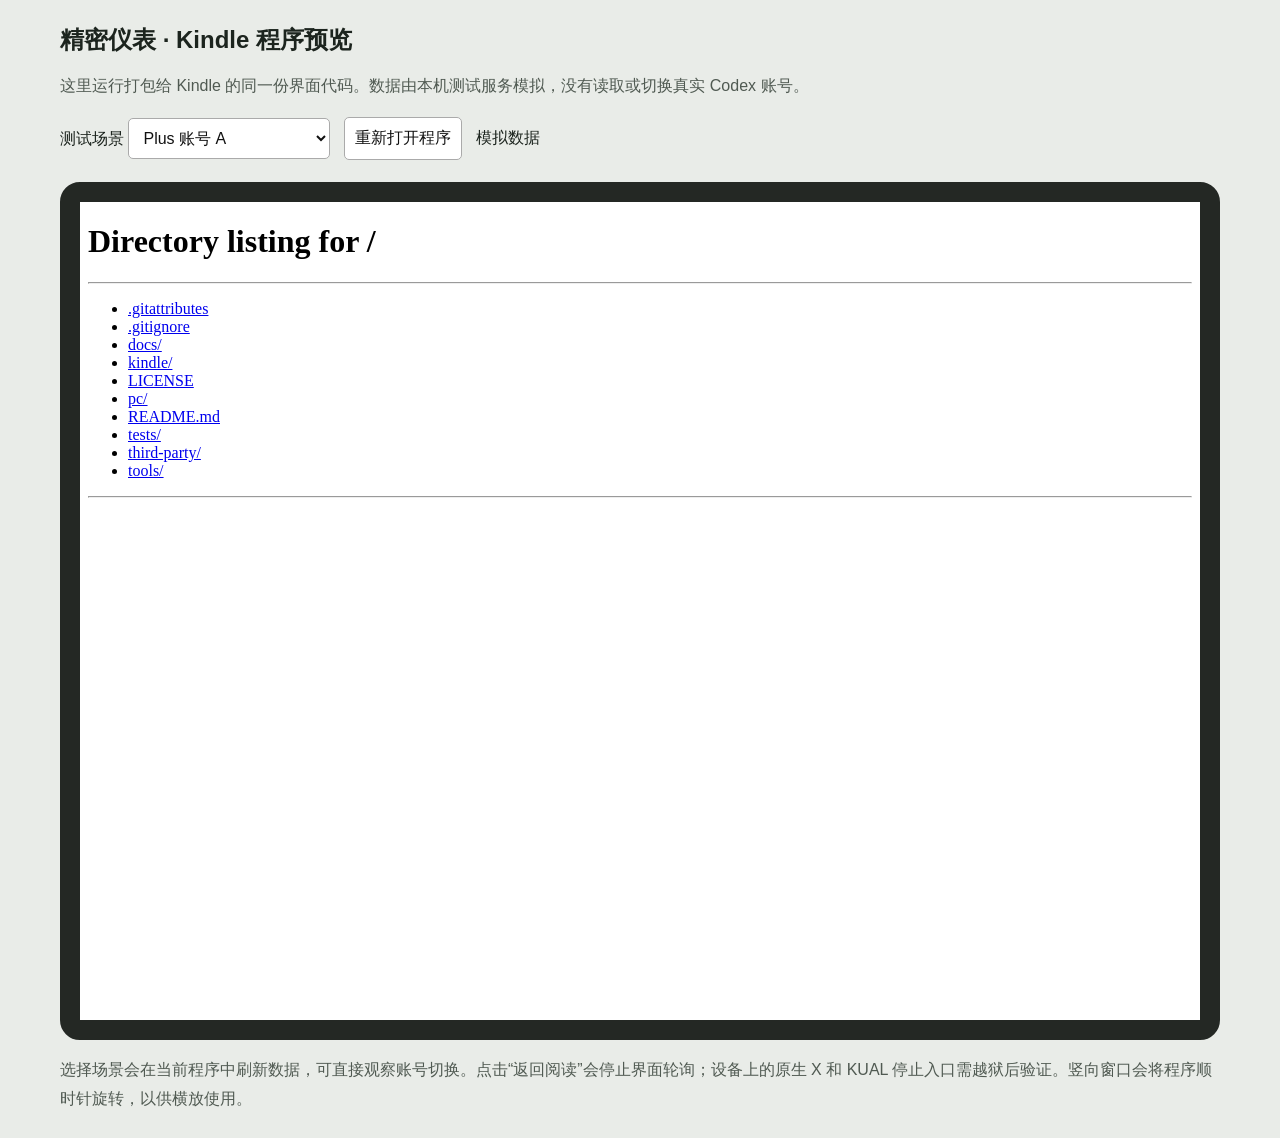
==== tests/preview.html @ 9de31e9e "Initial release of Kindle Desk" ====
<!doctype html><html lang="zh-CN"><meta charset="utf-8"><meta name="viewport" content="width=device-width,initial-scale=1"><title>Kindle 程序 · 本机预览</title><style>*{box-sizing:border-box}body{font:16px 'Segoe UI','Microsoft YaHei',sans-serif;background:#e9ece8;color:#1c241e;margin:24px auto;max-width:1200px;padding:0 20px}h1{font-size:24px}p{line-height:1.8;color:#505a52}select,button{font:inherit;padding:10px;border:1px solid #aaa;border-radius:5px;background:white;color:#111}iframe{display:block;width:100%;aspect-ratio:1000/740;border:20px solid #242824;border-radius:20px;background:white;margin-top:22px}.controls{display:flex;align-items:center;gap:14px;flex-wrap:wrap}button{cursor:pointer}</style><h1>精密仪表 · Kindle 程序预览</h1><p>这里运行打包给 Kindle 的同一份界面代码。数据由本机测试服务模拟，没有读取或切换真实 Codex 账号。</p><div class="controls"><label>测试场景 <select id="scenario"><option value="plus">Plus 账号 A</option><option value="pro">Pro 账号 B</option><option value="switching">Plus → Pro 切换中</option><option value="mismatch">新账号收到旧账号额度</option><option value="signed_out">Codex 未登录</option><option value="single">仅返回一个额度周期</option><option value="multi">多个独立额度桶</option><option value="low">额度偏低</option><option value="offline">电脑离线</option><option value="stale">数据过期</option><option value="reset">额度周期已到</option></select></label><button id="open">重新打开程序</button><span id="state">模拟数据</span></div><iframe id="app" title="Kindle 精密仪表程序" src="/"></iframe><p>选择场景会在当前程序中刷新数据，可直接观察账号切换。点击“返回阅读”会停止界面轮询；设备上的原生 X 和 KUAL 停止入口需越狱后验证。竖向窗口会将程序顺时针旋转，以供横放使用。</p><script>const frame=document.getElementById('app');document.getElementById('scenario').onchange=async e=>{await fetch('/scenario?name='+e.target.value);const b=frame.contentDocument.getElementById('refresh');if(!frame.contentDocument.getElementById('closed').hidden)frame.contentDocument.getElementById('resume').click();else b.click()};document.getElementById('open').onclick=()=>frame.contentWindow.location.reload();</script></html>
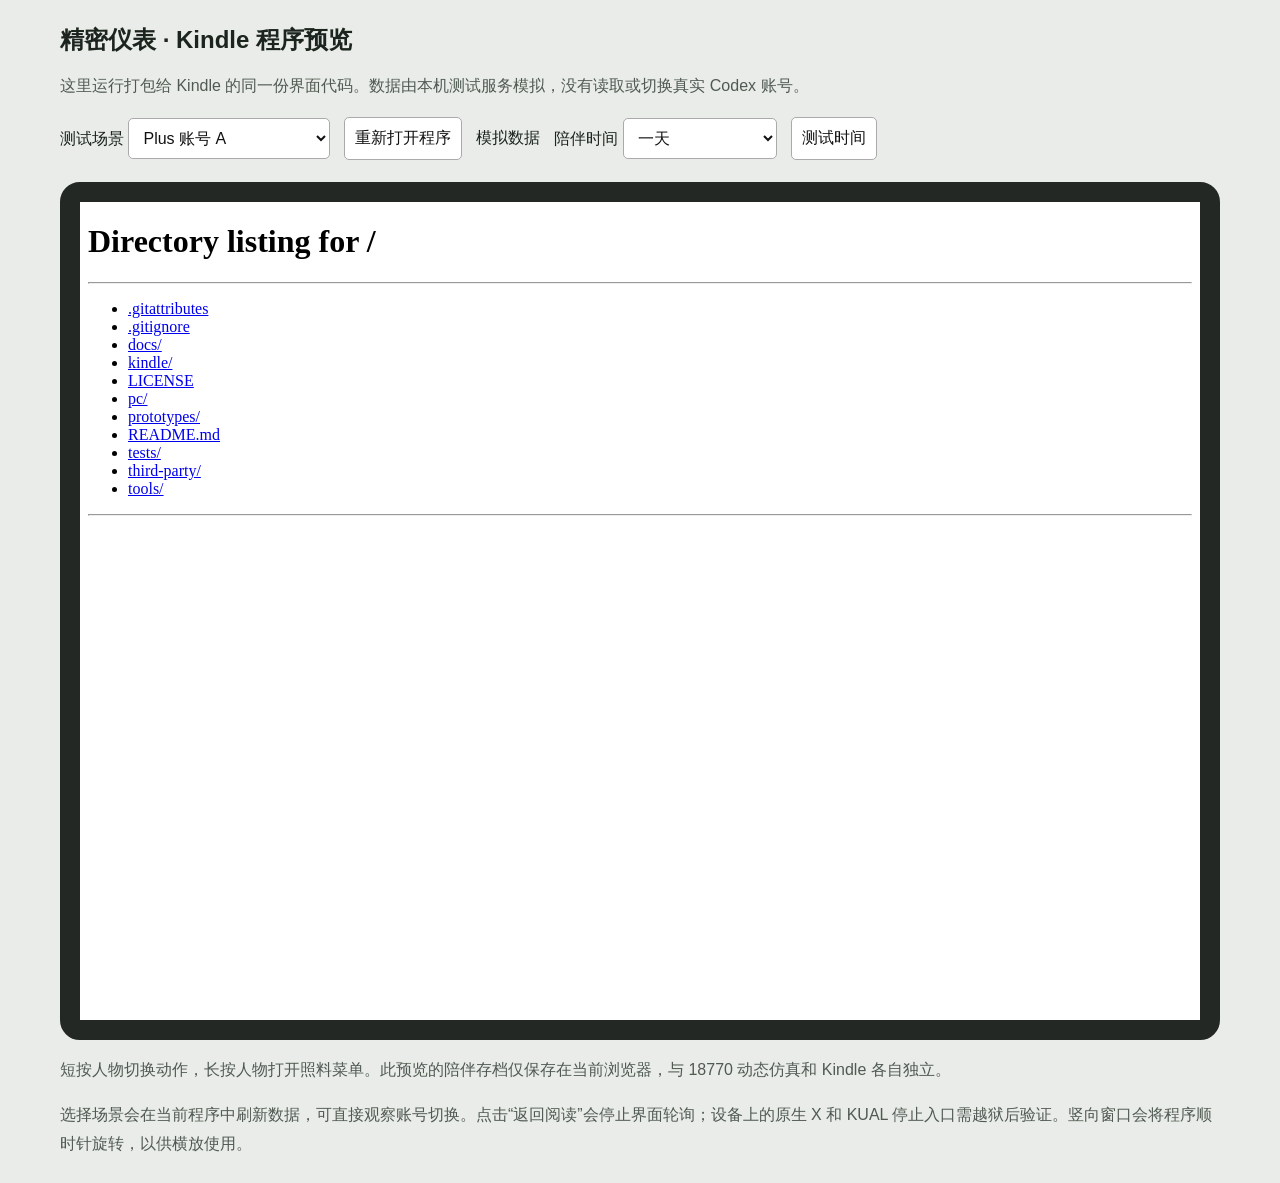
==== commit 2d09843b: "Add electronic pet care simulation" ====
--- a/tests/preview.html
+++ b/tests/preview.html
@@ -1 +1 @@
-<!doctype html><html lang="zh-CN"><meta charset="utf-8"><meta name="viewport" content="width=device-width,initial-scale=1"><title>Kindle 程序 · 本机预览</title><style>*{box-sizing:border-box}body{font:16px 'Segoe UI','Microsoft YaHei',sans-serif;background:#e9ece8;color:#1c241e;margin:24px auto;max-width:1200px;padding:0 20px}h1{font-size:24px}p{line-height:1.8;color:#505a52}select,button{font:inherit;padding:10px;border:1px solid #aaa;border-radius:5px;background:white;color:#111}iframe{display:block;width:100%;aspect-ratio:1000/740;border:20px solid #242824;border-radius:20px;background:white;margin-top:22px}.controls{display:flex;align-items:center;gap:14px;flex-wrap:wrap}button{cursor:pointer}</style><h1>精密仪表 · Kindle 程序预览</h1><p>这里运行打包给 Kindle 的同一份界面代码。数据由本机测试服务模拟，没有读取或切换真实 Codex 账号。</p><div class="controls"><label>测试场景 <select id="scenario"><option value="plus">Plus 账号 A</option><option value="pro">Pro 账号 B</option><option value="switching">Plus → Pro 切换中</option><option value="mismatch">新账号收到旧账号额度</option><option value="signed_out">Codex 未登录</option><option value="single">仅返回一个额度周期</option><option value="multi">多个独立额度桶</option><option value="low">额度偏低</option><option value="offline">电脑离线</option><option value="stale">数据过期</option><option value="reset">额度周期已到</option></select></label><button id="open">重新打开程序</button><span id="state">模拟数据</span></div><iframe id="app" title="Kindle 精密仪表程序" src="/"></iframe><p>选择场景会在当前程序中刷新数据，可直接观察账号切换。点击“返回阅读”会停止界面轮询；设备上的原生 X 和 KUAL 停止入口需越狱后验证。竖向窗口会将程序顺时针旋转，以供横放使用。</p><script>const frame=document.getElementById('app');document.getElementById('scenario').onchange=async e=>{await fetch('/scenario?name='+e.target.value);const b=frame.contentDocument.getElementById('refresh');if(!frame.contentDocument.getElementById('closed').hidden)frame.contentDocument.getElementById('resume').click();else b.click()};document.getElementById('open').onclick=()=>frame.contentWindow.location.reload();</script></html>
+<!doctype html><html lang="zh-CN"><meta charset="utf-8"><meta name="viewport" content="width=device-width,initial-scale=1"><title>Kindle 程序 · 本机预览</title><style>*{box-sizing:border-box}body{font:16px 'Segoe UI','Microsoft YaHei',sans-serif;background:#e9ece8;color:#1c241e;margin:24px auto;max-width:1200px;padding:0 20px}h1{font-size:24px}p{line-height:1.8;color:#505a52}select,button{font:inherit;padding:10px;border:1px solid #aaa;border-radius:5px;background:white;color:#111}iframe{display:block;width:100%;aspect-ratio:1000/740;border:20px solid #242824;border-radius:20px;background:white;margin-top:22px}.controls{display:flex;align-items:center;gap:14px;flex-wrap:wrap}button{cursor:pointer}</style><h1>精密仪表 · Kindle 程序预览</h1><p>这里运行打包给 Kindle 的同一份界面代码。数据由本机测试服务模拟，没有读取或切换真实 Codex 账号。</p><div class="controls"><label>测试场景 <select id="scenario"><option value="plus">Plus 账号 A</option><option value="pro">Pro 账号 B</option><option value="switching">Plus → Pro 切换中</option><option value="mismatch">新账号收到旧账号额度</option><option value="signed_out">Codex 未登录</option><option value="single">仅返回一个额度周期</option><option value="multi">多个独立额度桶</option><option value="low">额度偏低</option><option value="offline">电脑离线</option><option value="stale">数据过期</option><option value="reset">额度周期已到</option></select></label><button id="open">重新打开程序</button><span id="state">模拟数据</span><label>陪伴时间 <select id="care-time"><option value="86400">一天</option><option value="604800">一周</option><option value="-3600">时钟倒退一小时</option></select></label><button id="care-advance">测试时间</button></div><iframe id="app" title="Kindle 精密仪表程序" src="/"></iframe><p>短按人物切换动作，长按人物打开照料菜单。此预览的陪伴存档仅保存在当前浏览器，与 18770 动态仿真和 Kindle 各自独立。</p><p>选择场景会在当前程序中刷新数据，可直接观察账号切换。点击“返回阅读”会停止界面轮询；设备上的原生 X 和 KUAL 停止入口需越狱后验证。竖向窗口会将程序顺时针旋转，以供横放使用。</p><script>const frame=document.getElementById('app');document.getElementById('scenario').onchange=async e=>{await fetch('/scenario?name='+e.target.value);const b=frame.contentDocument.getElementById('refresh');if(!frame.contentDocument.getElementById('closed').hidden)frame.contentDocument.getElementById('resume').click();else b.click()};document.getElementById('open').onclick=()=>frame.contentWindow.location.reload();document.getElementById('care-advance').onclick=()=>{const care=frame.contentWindow.DeskCompanion.care;if(care)care.advance(Number(document.getElementById('care-time').value))};</script></html>
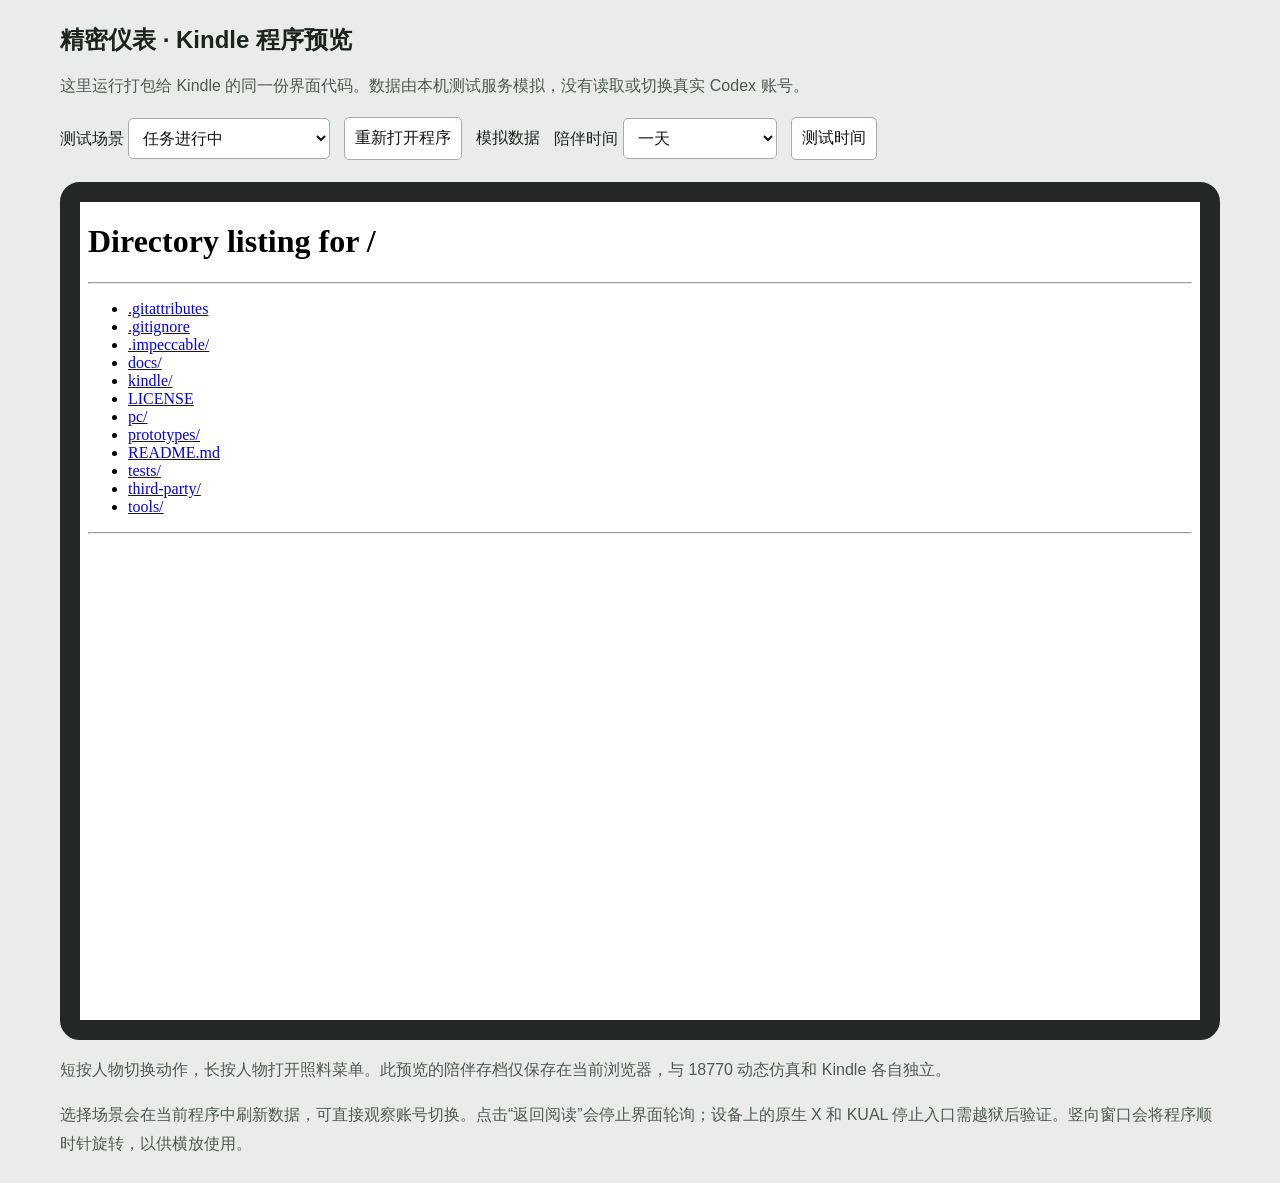
==== commit 07100a9e: "Add weather and task details with device UI refinements" ====
--- a/tests/preview.html
+++ b/tests/preview.html
@@ -1 +1 @@
-<!doctype html><html lang="zh-CN"><meta charset="utf-8"><meta name="viewport" content="width=device-width,initial-scale=1"><title>Kindle 程序 · 本机预览</title><style>*{box-sizing:border-box}body{font:16px 'Segoe UI','Microsoft YaHei',sans-serif;background:#e9ece8;color:#1c241e;margin:24px auto;max-width:1200px;padding:0 20px}h1{font-size:24px}p{line-height:1.8;color:#505a52}select,button{font:inherit;padding:10px;border:1px solid #aaa;border-radius:5px;background:white;color:#111}iframe{display:block;width:100%;aspect-ratio:1000/740;border:20px solid #242824;border-radius:20px;background:white;margin-top:22px}.controls{display:flex;align-items:center;gap:14px;flex-wrap:wrap}button{cursor:pointer}</style><h1>精密仪表 · Kindle 程序预览</h1><p>这里运行打包给 Kindle 的同一份界面代码。数据由本机测试服务模拟，没有读取或切换真实 Codex 账号。</p><div class="controls"><label>测试场景 <select id="scenario"><option value="plus">Plus 账号 A</option><option value="pro">Pro 账号 B</option><option value="switching">Plus → Pro 切换中</option><option value="mismatch">新账号收到旧账号额度</option><option value="signed_out">Codex 未登录</option><option value="single">仅返回一个额度周期</option><option value="multi">多个独立额度桶</option><option value="low">额度偏低</option><option value="offline">电脑离线</option><option value="stale">数据过期</option><option value="reset">额度周期已到</option></select></label><button id="open">重新打开程序</button><span id="state">模拟数据</span><label>陪伴时间 <select id="care-time"><option value="86400">一天</option><option value="604800">一周</option><option value="-3600">时钟倒退一小时</option></select></label><button id="care-advance">测试时间</button></div><iframe id="app" title="Kindle 精密仪表程序" src="/"></iframe><p>短按人物切换动作，长按人物打开照料菜单。此预览的陪伴存档仅保存在当前浏览器，与 18770 动态仿真和 Kindle 各自独立。</p><p>选择场景会在当前程序中刷新数据，可直接观察账号切换。点击“返回阅读”会停止界面轮询；设备上的原生 X 和 KUAL 停止入口需越狱后验证。竖向窗口会将程序顺时针旋转，以供横放使用。</p><script>const frame=document.getElementById('app');document.getElementById('scenario').onchange=async e=>{await fetch('/scenario?name='+e.target.value);const b=frame.contentDocument.getElementById('refresh');if(!frame.contentDocument.getElementById('closed').hidden)frame.contentDocument.getElementById('resume').click();else b.click()};document.getElementById('open').onclick=()=>frame.contentWindow.location.reload();document.getElementById('care-advance').onclick=()=>{const care=frame.contentWindow.DeskCompanion.care;if(care)care.advance(Number(document.getElementById('care-time').value))};</script></html>
+<!doctype html><html lang="zh-CN"><meta charset="utf-8"><meta name="viewport" content="width=device-width,initial-scale=1"><title>Kindle 程序 · 本机预览</title><style>*{box-sizing:border-box}body{font:16px 'Segoe UI','Microsoft YaHei',sans-serif;background:#e9ece8;color:#1c241e;margin:24px auto;max-width:1200px;padding:0 20px}h1{font-size:24px}p{line-height:1.8;color:#505a52}select,button{font:inherit;padding:10px;border:1px solid #aaa;border-radius:5px;background:white;color:#111}iframe{display:block;width:100%;aspect-ratio:1000/740;border:20px solid #242824;border-radius:20px;background:white;margin-top:22px}.controls{display:flex;align-items:center;gap:14px;flex-wrap:wrap}button{cursor:pointer}</style><h1>精密仪表 · Kindle 程序预览</h1><p>这里运行打包给 Kindle 的同一份界面代码。数据由本机测试服务模拟，没有读取或切换真实 Codex 账号。</p><div class="controls"><label>测试场景 <select id="scenario"><option value="running">任务进行中</option><option value="waiting">等待确认</option><option value="review">任务完成</option><option value="failed">任务失败</option><option value="long_task">长任务进度</option><option value="missing_weather">缺少预报</option><option value="empty_weather">未收到天气</option><option value="plus">Plus 账号 A</option><option value="pro">Pro 账号 B</option><option value="switching">Plus → Pro 切换中</option><option value="mismatch">新账号收到旧账号额度</option><option value="signed_out">Codex 未登录</option><option value="single">仅返回一个额度周期</option><option value="multi">多个独立额度桶</option><option value="low">额度偏低</option><option value="offline">电脑离线</option><option value="stale">数据过期</option><option value="reset">额度周期已到</option></select></label><button id="open">重新打开程序</button><span id="state">模拟数据</span><label>陪伴时间 <select id="care-time"><option value="86400">一天</option><option value="604800">一周</option><option value="-3600">时钟倒退一小时</option></select></label><button id="care-advance">测试时间</button></div><iframe id="app" title="Kindle 精密仪表程序" src="/"></iframe><p>短按人物切换动作，长按人物打开照料菜单。此预览的陪伴存档仅保存在当前浏览器，与 18770 动态仿真和 Kindle 各自独立。</p><p>选择场景会在当前程序中刷新数据，可直接观察账号切换。点击“返回阅读”会停止界面轮询；设备上的原生 X 和 KUAL 停止入口需越狱后验证。竖向窗口会将程序顺时针旋转，以供横放使用。</p><script>const frame=document.getElementById('app');document.getElementById('scenario').onchange=async e=>{await fetch('/scenario?name='+e.target.value);const b=frame.contentDocument.getElementById('refresh');if(!frame.contentDocument.getElementById('closed').hidden)frame.contentDocument.getElementById('resume').click();else b.click()};document.getElementById('open').onclick=()=>frame.contentWindow.location.reload();document.getElementById('care-advance').onclick=()=>{const care=frame.contentWindow.DeskCompanion.care;if(care)care.advance(Number(document.getElementById('care-time').value))};</script></html>
